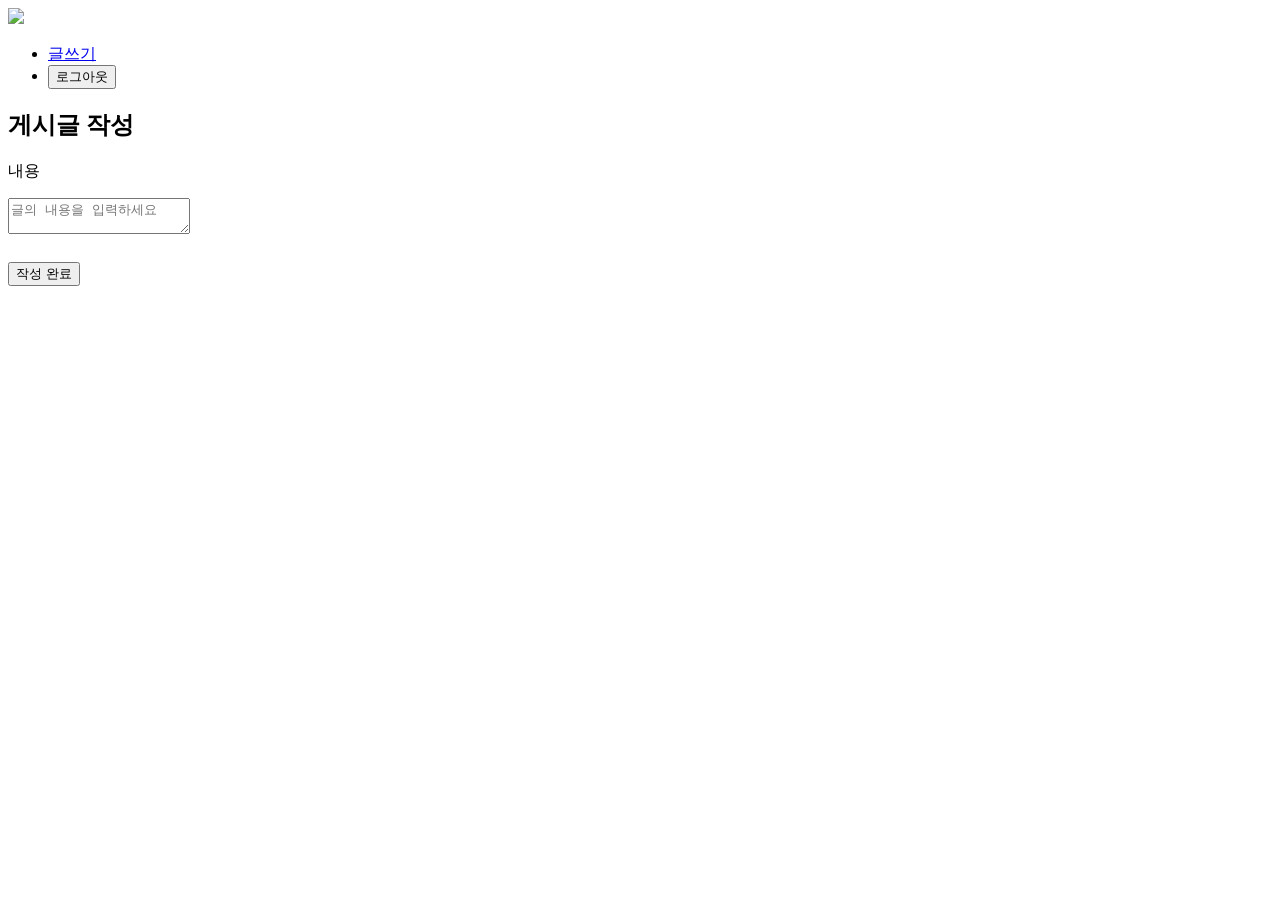
==== src/main/resources/static/article/index.html @ d0fb1d5b "feat: /article 경로 핸들러 추가" ====
<!DOCTYPE html>
<html>
  <head>
    <meta charset="UTF-8" />
    <meta name="viewport" content="width=device-width, initial-scale=1.0" />
    <link href="../reset.css" rel="stylesheet" />
    <link href="../global.css" rel="stylesheet" />
  </head>
  <body>
    <div class="container">
      <header class="header">
        <a href="/main"><img src="../img/signiture.svg" /></a>
        <ul class="header__menu">
          <li class="header__menu__item">
            <a class="btn btn_contained btn_size_s" href="/article">글쓰기</a>
          </li>
          <li class="header__menu__item">
            <button id="logout-btn" class="btn btn_ghost btn_size_s">
              로그아웃
            </button>
          </li>
        </ul>
      </header>
      <div class="page">
        <h2 class="page-title">게시글 작성</h2>
        <form class="form" action="/post" method="post">
          <div class="textfield textfield_size_m">
            <p class="title_textfield">내용</p>
            <textarea
              class="input_textfield"
              placeholder="글의 내용을 입력하세요"
              autocomplete="username"
            ></textarea>
          </div>
          <button
            id="registration-btn"
            class="btn btn_contained btn_size_m"
            style="margin-top: 24px"
            type="submit"
          >
            작성 완료
          </button>
        </form>
      </div>
    </div>
  </body>
</html>
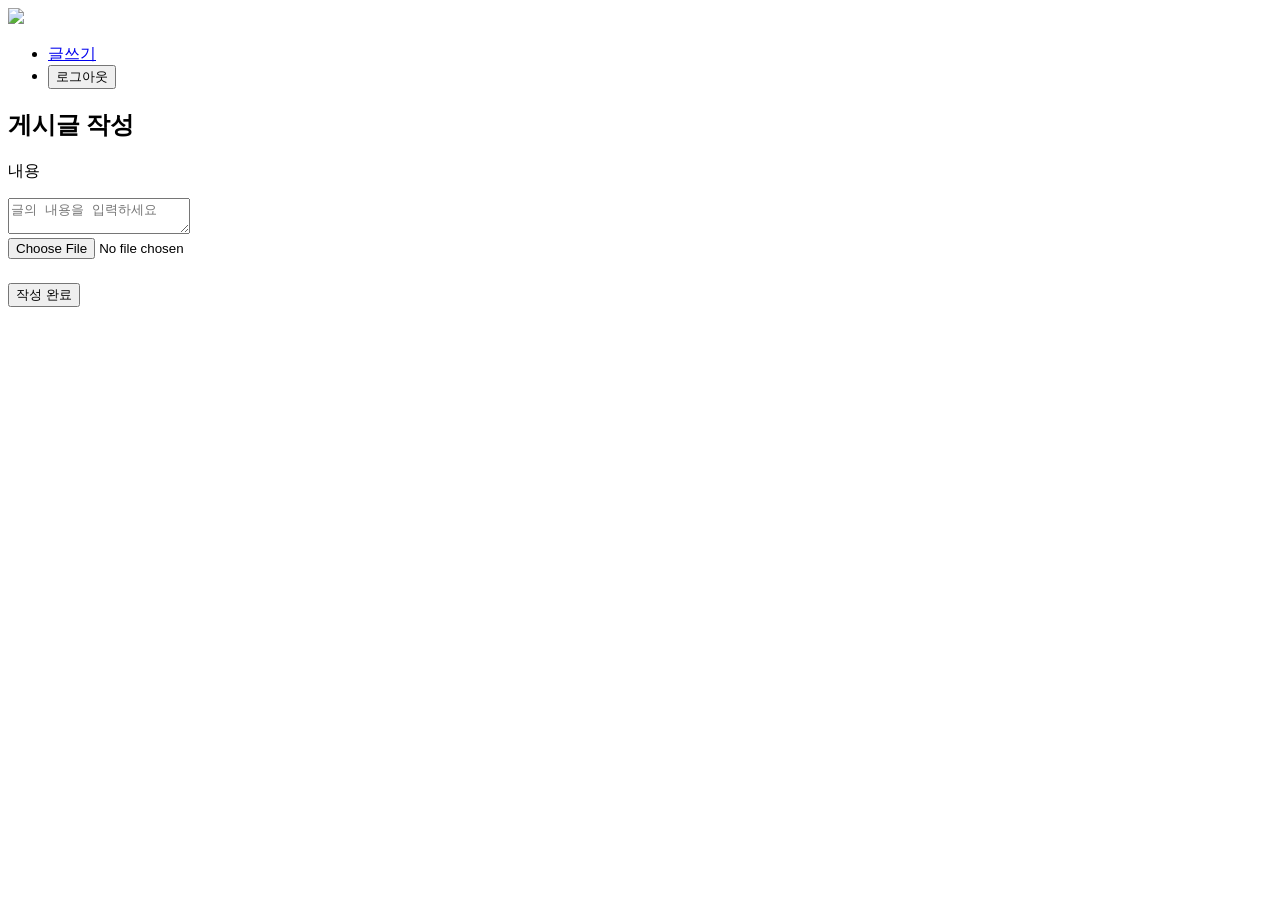
==== commit ee00c25a: "refactor: 이미지 처리에 따른 html 수정" ====
--- a/src/main/resources/static/article/index.html
+++ b/src/main/resources/static/article/index.html
@@ -9,28 +9,33 @@
   <body>
     <div class="container">
       <header class="header">
-        <a href="/main"><img src="../img/signiture.svg" /></a>
+        <a href="/"><img src="../img/signiture.svg" /></a>
         <ul class="header__menu">
           <li class="header__menu__item">
             <a class="btn btn_contained btn_size_s" href="/article">글쓰기</a>
           </li>
           <li class="header__menu__item">
-            <button id="logout-btn" class="btn btn_ghost btn_size_s">
-              로그아웃
-            </button>
+            <form action="/logout" method="post">
+              <button id="logout-btn" class="btn btn_ghost btn_size_s", type="submit">
+                로그아웃
+              </button>
+            </form>
           </li>
         </ul>
       </header>
       <div class="page">
         <h2 class="page-title">게시글 작성</h2>
-        <form class="form" action="/post" method="post">
+        <form class="form" action="/post" method="post" enctype="multipart/form-data">
           <div class="textfield textfield_size_m">
             <p class="title_textfield">내용</p>
             <textarea
               class="input_textfield"
               placeholder="글의 내용을 입력하세요"
-              autocomplete="username"
+              name="content"
             ></textarea>
+          </div>
+          <div class="">
+            <input type="file" name="file" id="file" />
           </div>
           <button
             id="registration-btn"
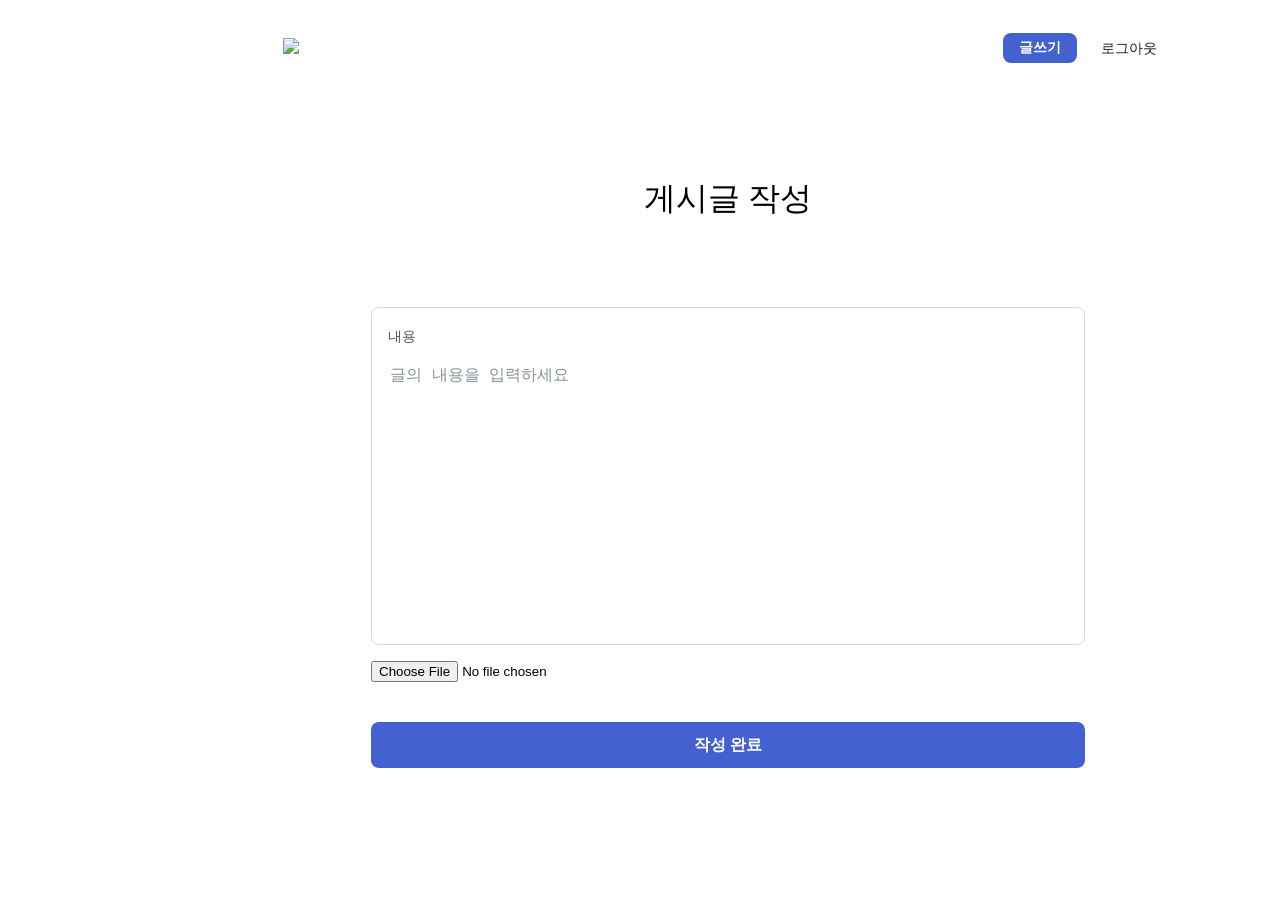
==== commit 147d88a1: "refactor: 글쓰기 시 파일 첨부 데이터 이미지만 받도록 수정" ====
--- a/src/main/resources/static/article/index.html
+++ b/src/main/resources/static/article/index.html
@@ -35,7 +35,7 @@
             ></textarea>
           </div>
           <div class="">
-            <input type="file" name="file" id="file" />
+            <input type="file" accept="image/*" name="file" id="file" />
           </div>
           <button
             id="registration-btn"
--- a/src/main/resources/static/global.css
+++ b/src/main/resources/static/global.css
@@ -0,0 +1,211 @@
+.container {
+  min-width: 1440px;
+  max-width: 100vw;
+  display: flex;
+  flex-direction: column;
+  align-items: center;
+}
+
+.header {
+  display: flex;
+  justify-content: space-between;
+  align-items: center;
+  width: 890px;
+  height: 80px;
+}
+
+.header__menu {
+  display: flex;
+  justify-content: space-between;
+  gap: 8px;
+}
+
+.header__menu__item {
+  display: flex;
+  justify-content: center;
+  align-items: center;
+}
+
+.page {
+  display: flex;
+  flex-direction: column;
+}
+
+.page-title {
+  font-weight: 500;
+  font-size: 32px;
+  line-height: 38.19px;
+  padding: 64px 0;
+  text-align: center;
+}
+
+.btn {
+  border: none;
+  border-radius: 8px;
+  text-decoration: none;
+  cursor: pointer;
+  text-align: center;
+}
+
+.btn.hidden {
+  display: none;
+}
+
+.btn_ghost {
+  font-weight: 500;
+  font-size: 14px;
+  line-height: 14px;
+  background: transparent;
+  color: #14212b;
+}
+
+.btn_contained {
+  font-weight: 700;
+  font-size: 14px;
+  line-height: 14px;
+  background: #4362d0;
+  color: #ffffff;
+}
+
+.btn_size_s {
+  padding: 8px 16px;
+  font-size: 14px;
+  line-height: 14px;
+}
+
+.btn_size_m {
+  padding: 16px;
+  font-size: 16px;
+  line-height: 14px;
+}
+
+.form {
+  display: flex;
+  flex-direction: column;
+  gap: 16px;
+}
+
+.input_margin {
+  margin-top: 40px;
+}
+
+.textfield {
+  display: flex;
+  flex-direction: column;
+  border-radius: 8px;
+  border: 1px solid #d2dae0;
+}
+
+.textfield_size_s {
+  gap: 4px;
+  padding: 8px 16px;
+  width: 320px;
+}
+
+.textfield_size_m {
+  gap: 4px;
+  padding: 8px 16px;
+  width: 680px;
+  height: 320px;
+}
+
+.title_textfield {
+  height: 14px;
+  font-weight: 500;
+  font-size: 14px;
+  line-height: 14px;
+  color: #4b5966;
+}
+
+.input_textfield {
+  height: 100%;
+  font-weight: 400;
+  font-size: 16px;
+  line-height: 25.6px;
+  border-width: 0;
+  outline: none;
+  color: #4b5966;
+  resize: none;
+}
+
+.input_textfield::placeholder {
+  color: #879298;
+}
+
+.textfield__btn {
+  margin-top: 32px;
+  padding: 16px;
+  border: none;
+  border-radius: 8px;
+  text-decoration: none;
+  font-weight: 700;
+  font-size: 14px;
+  line-height: 14px;
+  background: #4362d0;
+  color: #ffffff;
+  cursor: hover;
+}
+
+
+
+.profile {
+  width: 100%;
+  height: 100%;
+  object-fit: cover;
+  display: block;
+  border-radius: 9999px;
+}
+
+.profile_image {
+  width: 200px;
+  height: 200px;
+}
+
+.profile_container {
+  align-self: stretch; 
+  height: 254px; 
+  flex-direction: column; 
+  justify-content: flex-start; 
+  align-items: center; 
+  gap: 8px; 
+  display: flex;
+}
+
+.btn_container {
+  text-align: center;
+  font-size: 14px;
+  color: #4B5966;
+  font-weight: 500;
+  line-height: 14px;
+  word-wrap: break-word;
+}
+
+.btn_profile {
+  padding: 16px; 
+  justify-content: flex-end; 
+  align-items: center; 
+  gap: 10px; 
+  display: flex;
+}
+
+.profile_frame {
+  align-self: stretch; 
+  justify-content: center; 
+  align-items: center; 
+  display: inline-flex;
+}
+.profile_box {
+  align-self: stretch; 
+  height: 254px; 
+  flex-direction: column; 
+  justify-content: flex-start; 
+  align-items: center; 
+  gap: 8px; 
+  display: flex;
+}
+
+.btn_bar {
+  width: 1px; 
+  height: 16px; 
+  background: #D9D9D9;
+}
